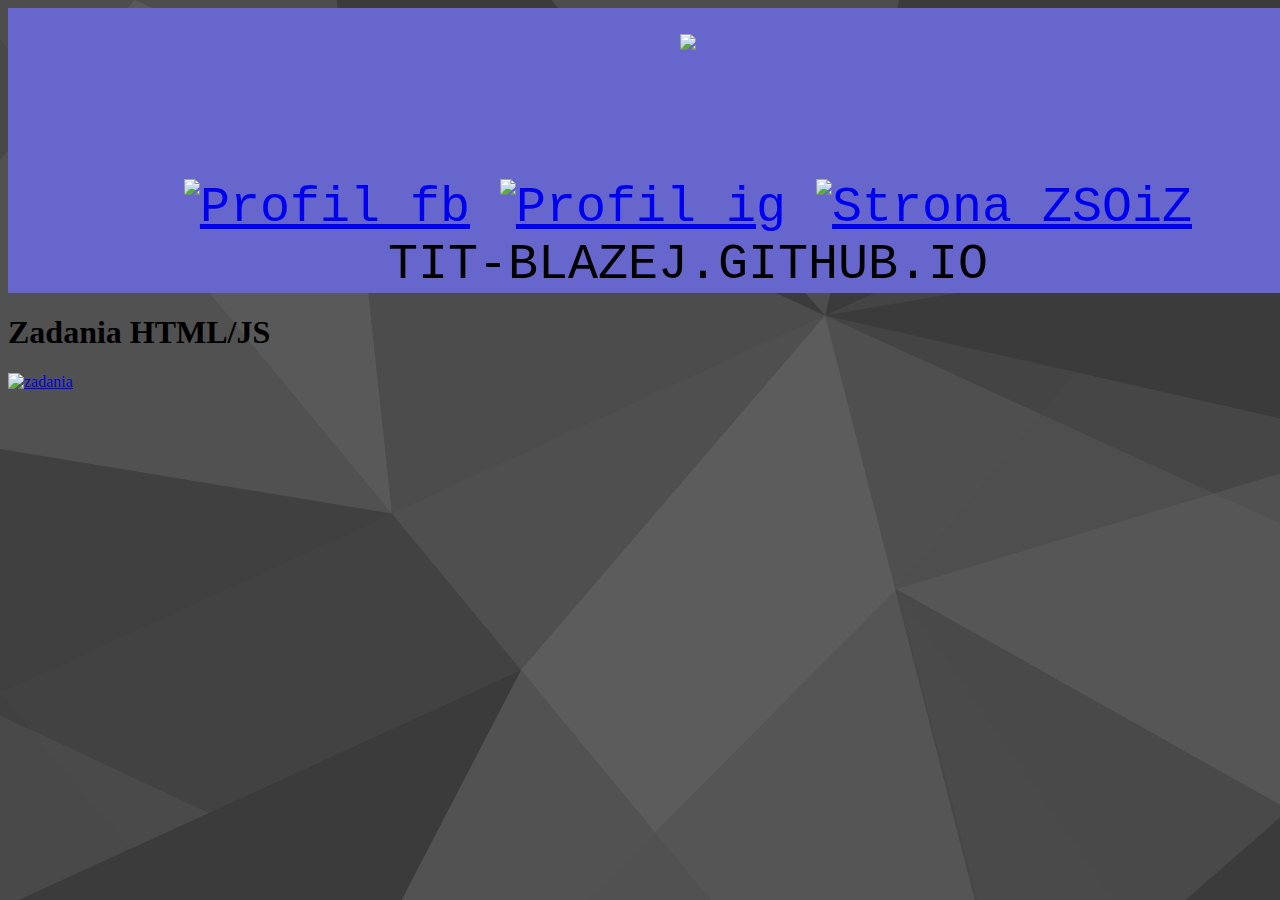
==== index.html @ 7346c0d0 "Edycja strony github" ====
<!DOCTYPE html>
<html>
<head>
<meta charset="UTF-8">
<title>Moja strona</title>
<link rel="stylesheet" type="text/css" href="style.css" />
<script src="js.js" async> </script>	
</head>

<body>

<div id="cale">
<div id="zegar"></div>
<div id="tytul">

<div id="obr">
<img src="ja.jpg" id="ja">
</div>
<br><br>

<a href="https://www.facebook.com/profile.php?id=100008365965364" target="_blank"><img src="fb.png" alt="Profil fb" class="odn"></a>
<a href="https://www.instagram.com/michalakpodloga/?hl=pl" target="_blank"><img src="ig.png" alt="Profil ig" class="odn"></a>
<a href="http://zstrzemeszno.pl" target="_blank"><img src="zst.png" alt="Strona ZSOiZ" class="odn"></a>

<div id="tytul1">TIT-BLAZEJ.GITHUB.IO</div>
</div>

<div class="zad">
<div id="zadhj"><h1 id="zadh">Zadania HTML/JS</h1></div>
<a href="http://zstrzemeszno.pl" target="_blank"><img src="zad.png" alt="zadania" id="zadob"></a>
</div>

</div>
</body>

</html>
---- style.css ----
body{
    background-image: url(tlo.png);
}
#cale{
	width:1360px;
}
#tytul{
	text-align:center;
	font-family:OCR A Std, monospace;
	font-size:50px;
	background-color:#6666CC;
}
.num{
	text-align:center;
	margin-top:25px;
	margin-right:25px;
	margin-bottom:25px;
	margin-left:25px;
	height:400px;
	width:400px;
    float:left;
}
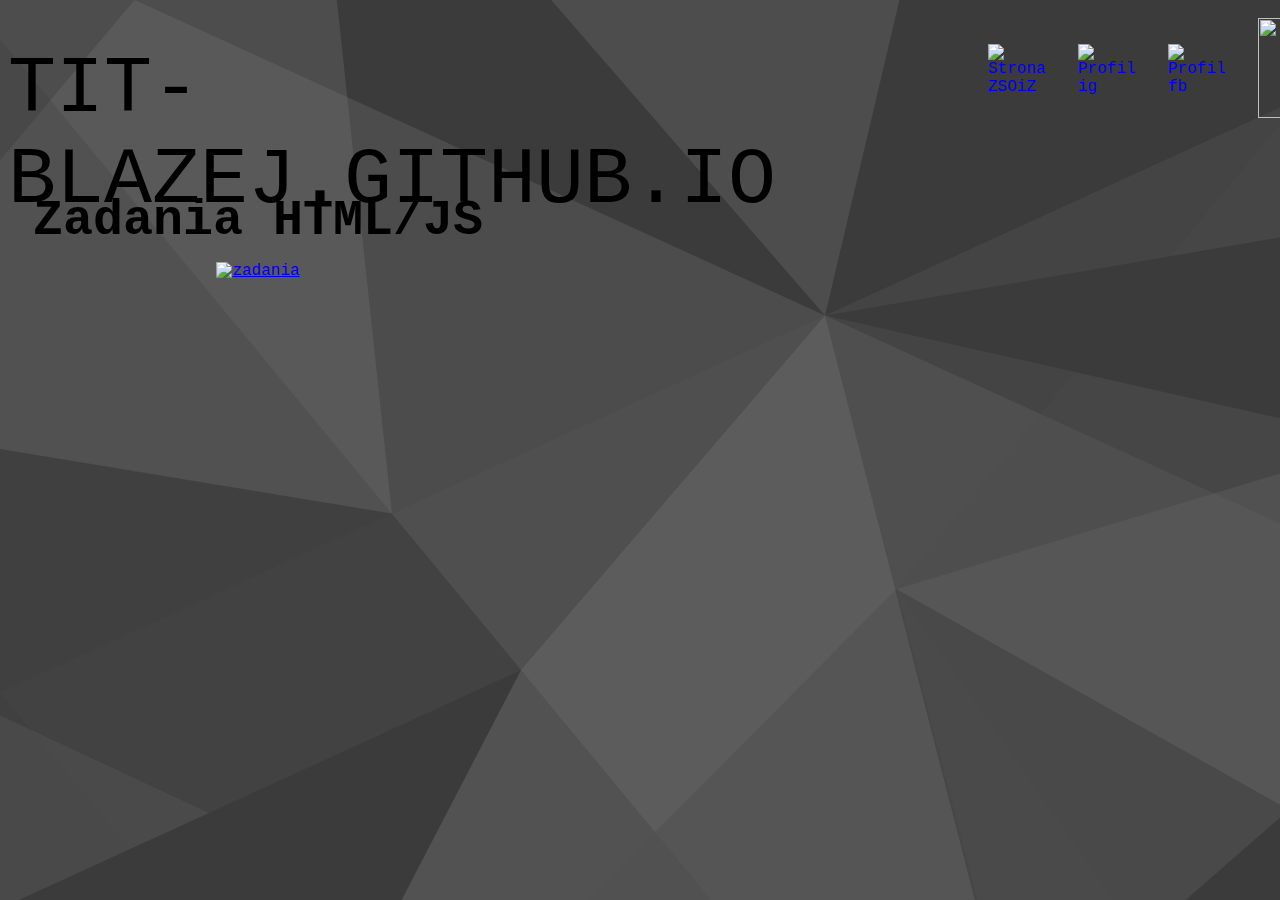
==== commit 5ac7b502: "Editheh" ====
--- a/index.html
+++ b/index.html
@@ -27,7 +27,7 @@
 
 <div class="zad">
 <div id="zadhj"><h1 id="zadh">Zadania HTML/JS</h1></div>
-<a href="http://zstrzemeszno.pl" target="_blank"><img src="zad.png" alt="zadania" id="zadob"></a>
+<a href="https://tit-blazej.github.io/Zadania/index.html" target="_blank"><img src="zad.png" alt="zadania" id="zadob"></a>
 </div>
 
 </div>
--- a/style.css
+++ b/style.css
@@ -1,24 +1,64 @@
 body{
     background-image: url(tlo.png);
+	font-family:OCR A Std, monospace;
 }
 #cale{
 	width:1360px;
 }
+#zegar{
+	font-family:OCR A Std, monospace;
+	margin-left:10px;
+	font-size:25px;
+	width:90px;
+	float:left;
+}
 #tytul{
+	font-family:OCR A Std, monospace;
+	background-image: url(tlo-tyt.jpg);
+    height:150px;
+}
+#tytul1{
+	font-size:80px;
+	width:900px;
+}
+.odn{
+	
+	height:70px;
+	width:70px;
+	margin-right:20px;
+	margin-bottom:auto;
+	float:right;
+}
+#ja{
+	height:100px;
+	width:100px;
+	float:right;
+	margin-top:10px;
+	margin-right:10px;
+}
+
+.zad{
+	height:500px;
+	width:500px;
 	text-align:center;
-	font-family:OCR A Std, monospace;
-	font-size:50px;
-	background-color:#6666CC;
+
 }
-.num{
-	text-align:center;
-	margin-top:25px;
-	margin-right:25px;
-	margin-bottom:25px;
-	margin-left:25px;
+
+#zadhj{
+	height:60px;
+	width:500px;
+	background-image: url(tlo-tyt.jpg);
+	
+}
+
+#zadob{
 	height:400px;
 	width:400px;
-    float:left;
+	margin-top:10px;
+}
+
+#zadh{	
+	font-size:50px;
 }
 
 
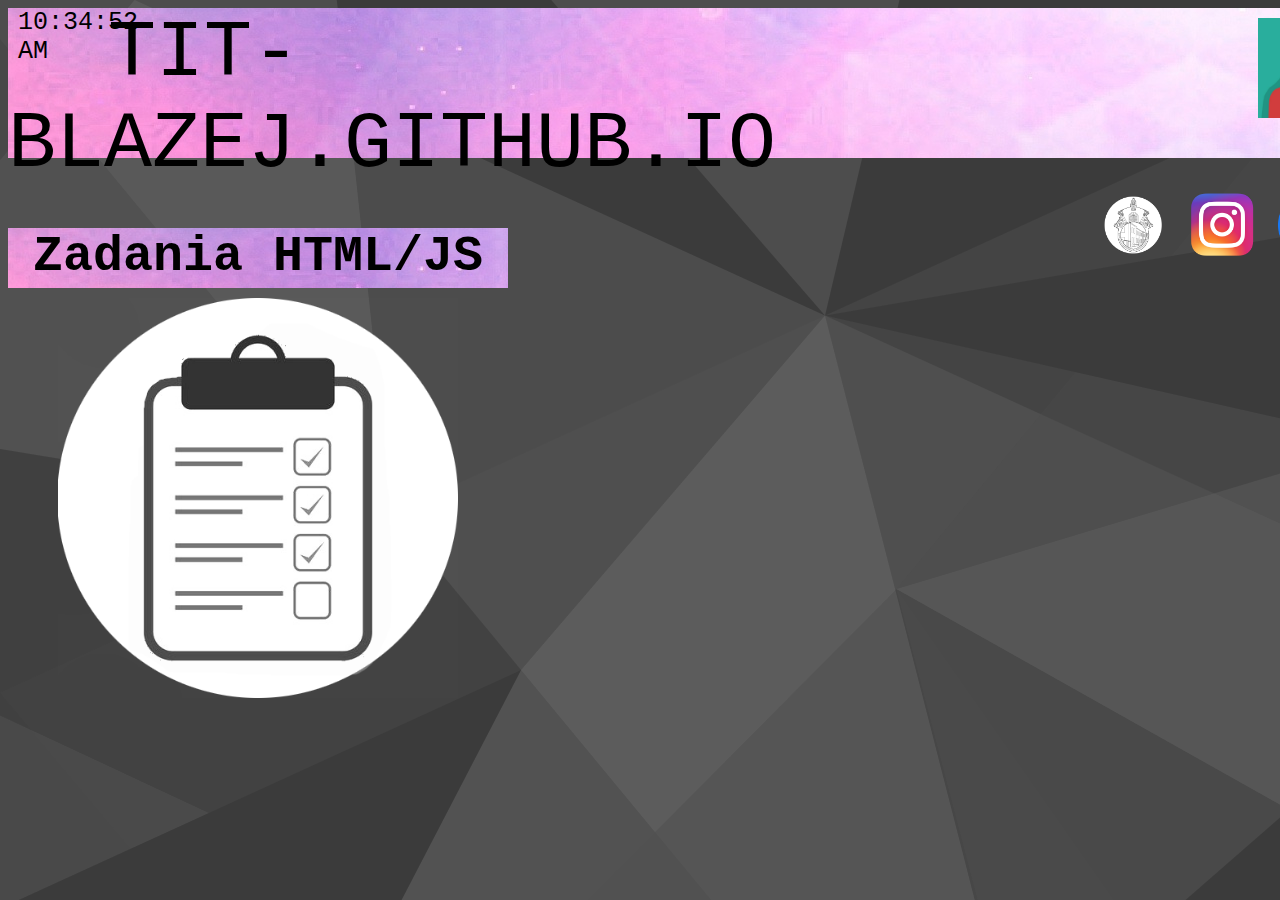
==== commit 4af97543: "Drobne poprawki stylu 26.04.2020" ====
--- a/index.html
+++ b/index.html
@@ -11,19 +11,28 @@
 
 <div id="cale">
 <div id="zegar"></div>
+
+
+
+
 <div id="tytul">
 
 <div id="obr">
 <img src="ja.jpg" id="ja">
 </div>
-<br><br>
+
+<div id="tytul1">TIT-BLAZEJ.GITHUB.IO</div>
 
 <a href="https://www.facebook.com/profile.php?id=100008365965364" target="_blank"><img src="fb.png" alt="Profil fb" class="odn"></a>
 <a href="https://www.instagram.com/michalakpodloga/?hl=pl" target="_blank"><img src="ig.png" alt="Profil ig" class="odn"></a>
 <a href="http://zstrzemeszno.pl" target="_blank"><img src="zst.png" alt="Strona ZSOiZ" class="odn"></a>
 
-<div id="tytul1">TIT-BLAZEJ.GITHUB.IO</div>
+
 </div>
+<br><br>
+
+
+
 
 <div class="zad">
 <div id="zadhj"><h1 id="zadh">Zadania HTML/JS</h1></div>
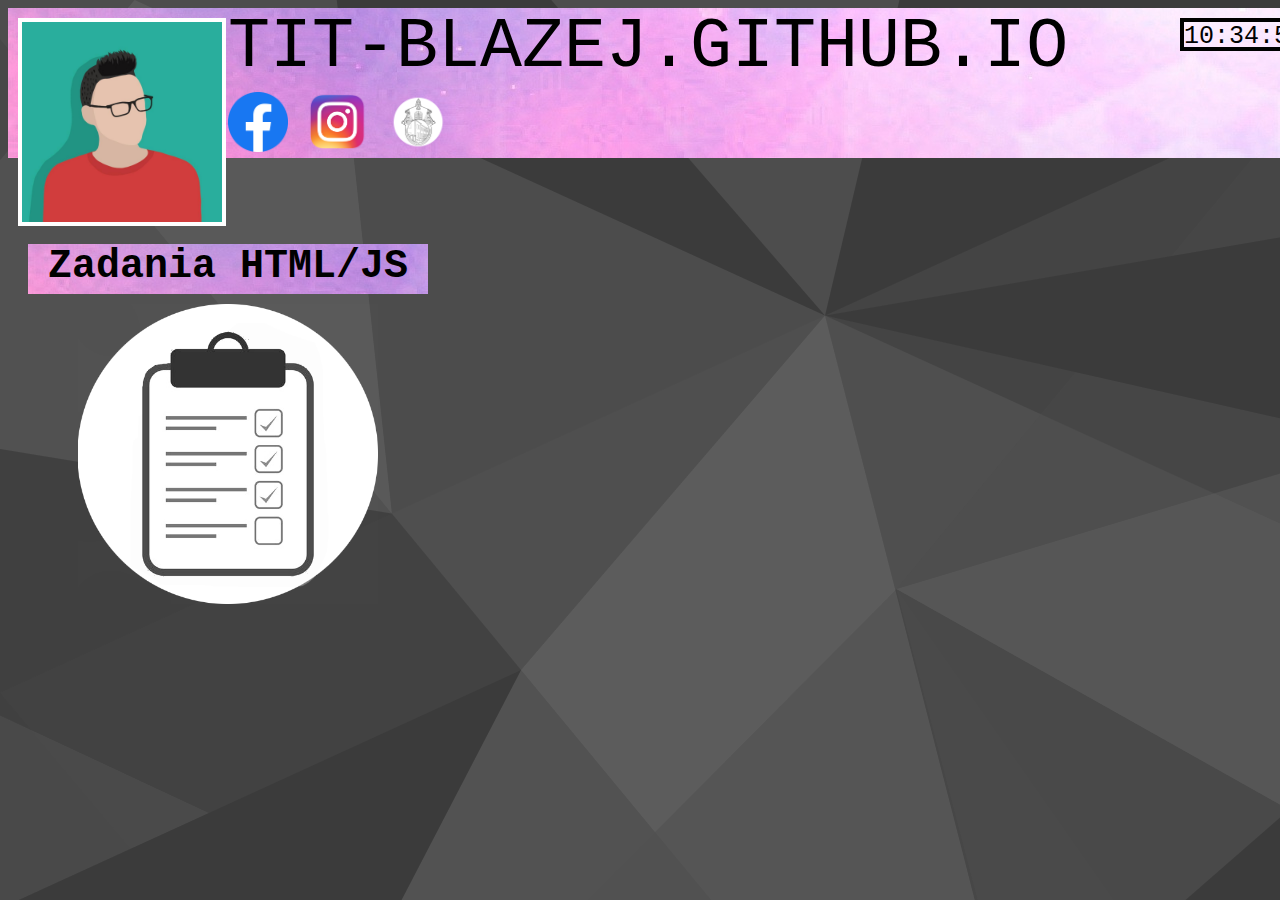
==== commit 03a54b9a: "Edit-zadanka" ====
--- a/index.html
+++ b/index.html
@@ -36,7 +36,7 @@
 
 <div class="zad">
 <div id="zadhj"><h1 id="zadh">Zadania HTML/JS</h1></div>
-<a href="https://tit-blazej.github.io/Zadania/index.html" target="_blank"><img src="zad.png" alt="zadania" id="zadob"></a>
+<a href="https://tit-blazej.github.io/Zadania/index.html"><img src="zad.png" alt="zadania" id="zadob"></a>
 </div>
 
 </div>
--- a/style.css
+++ b/style.css
@@ -7,10 +7,12 @@
 }
 #zegar{
 	font-family:OCR A Std, monospace;
-	margin-left:10px;
+	margin-right:15px;
+	margin-top:10px;
 	font-size:25px;
-	width:90px;
-	float:left;
+	float:right;
+    height:25px;
+	border:4px black solid;
 }
 #tytul{
 	font-family:OCR A Std, monospace;
@@ -18,48 +20,58 @@
     height:150px;
 }
 #tytul1{
-	font-size:80px;
-	width:900px;
+	font-size:70px;
+	width:1200px;
+
+	
 }
 .odn{
 	
-	height:70px;
-	width:70px;
+	height:60px;
+	width:60px;
+    float:left;
 	margin-right:20px;
-	margin-bottom:auto;
-	float:right;
+	margin-top:5px;
+
+
+}
+#obr{
+	float:left;
+	height:200px;
+	width:200px;
+	margin-top:10px;
+	margin-left:10px;
+	margin-right:10px;
+	
 }
 #ja{
-	height:100px;
-	width:100px;
-	float:right;
-	margin-top:10px;
-	margin-right:10px;
+	height:100%;
+	width:100%;
+	float:left;
+	border:4px white solid;
 }
 
 .zad{
-	height:500px;
-	width:500px;
+	height:400px;
+	width:400px;
 	text-align:center;
-
+	margin-top:50px;
+    margin-left:20px;
 }
 
 #zadhj{
-	height:60px;
-	width:500px;
+	height:50px;
+	width:400px;
 	background-image: url(tlo-tyt.jpg);
 	
 }
 
 #zadob{
-	height:400px;
-	width:400px;
+	height:300px;
+	width:300px;
 	margin-top:10px;
 }
 
 #zadh{	
-	font-size:50px;
+	font-size:40px;
 }
-
-
-
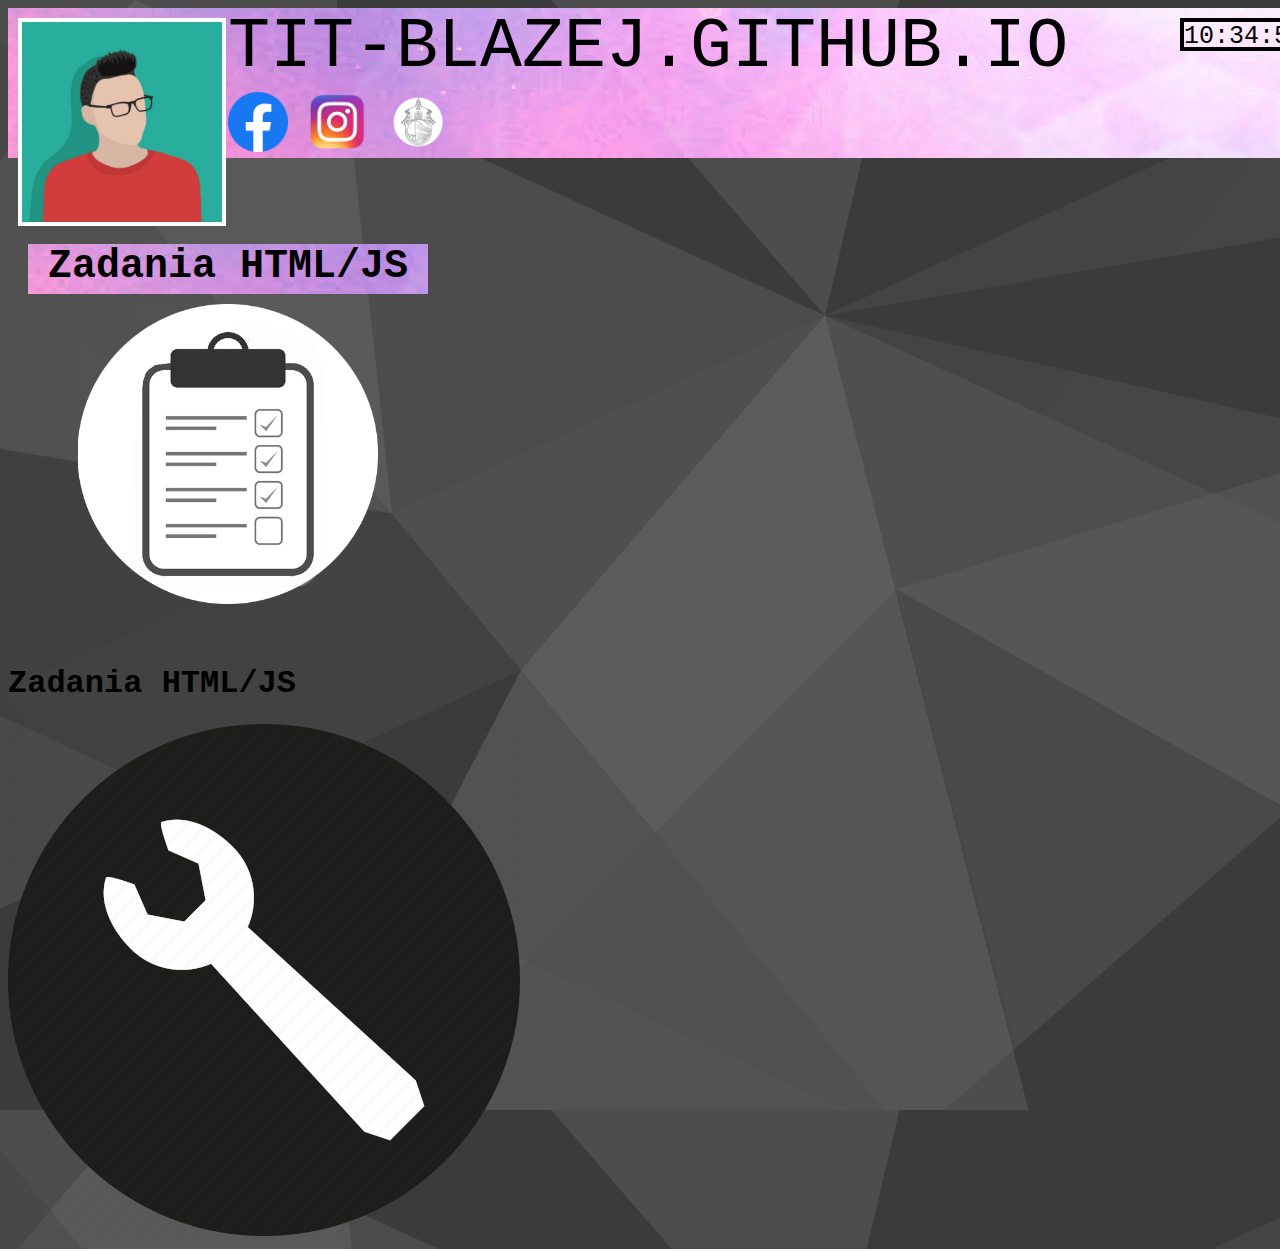
==== commit dfcfbf1c: "Edycja kodu- dodanie projektu" ====
--- a/index.html
+++ b/index.html
@@ -2,7 +2,7 @@
 <html>
 <head>
 <meta charset="UTF-8">
-<title>Moja strona</title>
+<title>tit-blazej.github.io</title>
 <link rel="stylesheet" type="text/css" href="style.css" />
 <script src="js.js" async> </script>	
 </head>
@@ -38,6 +38,11 @@
 <div id="zadhj"><h1 id="zadh">Zadania HTML/JS</h1></div>
 <a href="https://tit-blazej.github.io/Zadania/index.html"><img src="zad.png" alt="zadania" id="zadob"></a>
 </div>
+  
+<div class="proj">
+<div id="projhj"><h1 id="projh">Zadania HTML/JS</h1></div>
+<a href="https://tit-blazej.github.io/Projekt/index.html"><img src="klucz.png" alt="projekt" id="projob"></a>
+</div>  
 
 </div>
 </body>
--- a/style.css
+++ b/style.css
@@ -1,6 +1,13 @@
+@keyframes ruch
+{
+  0% { background-position:10000px 0, 7500px 0, 5000px 0; }	
+  100% { background-position:0 0, 0 0, 0 0; }
+  
+}
+
 body{
     background-image: url(tlo.png);
-	font-family:OCR A Std, monospace;
+    font-family:OCR A Std, monospace;
 }
 #cale{
 	width:1360px;
@@ -16,7 +23,8 @@
 }
 #tytul{
 	font-family:OCR A Std, monospace;
-	background-image: url(tlo-tyt.jpg);
+	background-image: url(tlo-tyt.jpg),url(tlo-tyt.jpg),url(tlo-tyt.jpg);
+	animation:ruch 300s linear infinite alternate;
     height:150px;
 }
 #tytul1{
@@ -62,7 +70,8 @@
 #zadhj{
 	height:50px;
 	width:400px;
-	background-image: url(tlo-tyt.jpg);
+	background-image: url(tlo-tyt.jpg),url(tlo-tyt.jpg),url(tlo-tyt.jpg);
+	animation:ruch 300s linear infinite alternate;
 	
 }
 
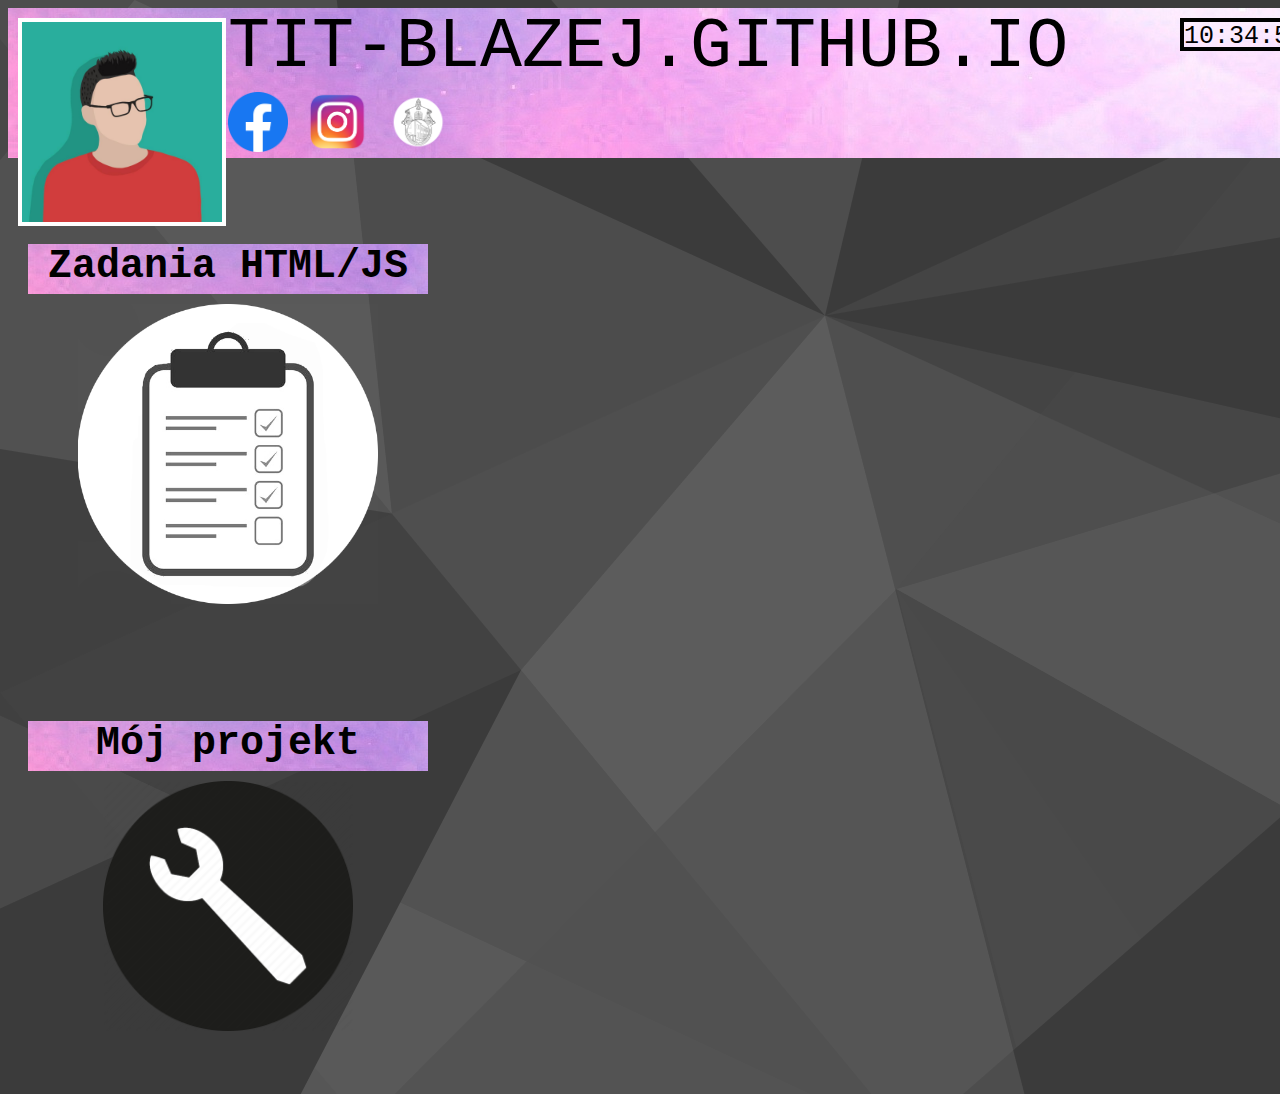
==== commit 4034fb52: "Edycja kodu html#2" ====
--- a/index.html
+++ b/index.html
@@ -40,7 +40,7 @@
 </div>
   
 <div class="proj">
-<div id="projhj"><h1 id="projh">Zadania HTML/JS</h1></div>
+<div id="projhj"><h1 id="projh">Mój projekt</h1></div>
 <a href="https://tit-blazej.github.io/Projekt/index.html"><img src="klucz.png" alt="projekt" id="projob"></a>
 </div>  
 
--- a/style.css
+++ b/style.css
@@ -84,3 +84,31 @@
 #zadh{	
 	font-size:40px;
 }
+
+
+.proj{
+	height:400px;
+	width:400px;
+	text-align:center;
+	margin-top:50px;
+    margin-left:20px;
+	float: left;
+}
+
+#projhj{
+	height:50px;
+	width:400px;
+	background-image: url(tlo-tyt.jpg),url(tlo-tyt.jpg),url(tlo-tyt.jpg);
+	animation:ruch 300s linear infinite alternate;
+	
+}
+
+#projob{
+	height:250px;
+	width:250px;
+	margin-top:10px;
+}
+
+#projh{	
+	font-size:40px;
+}
